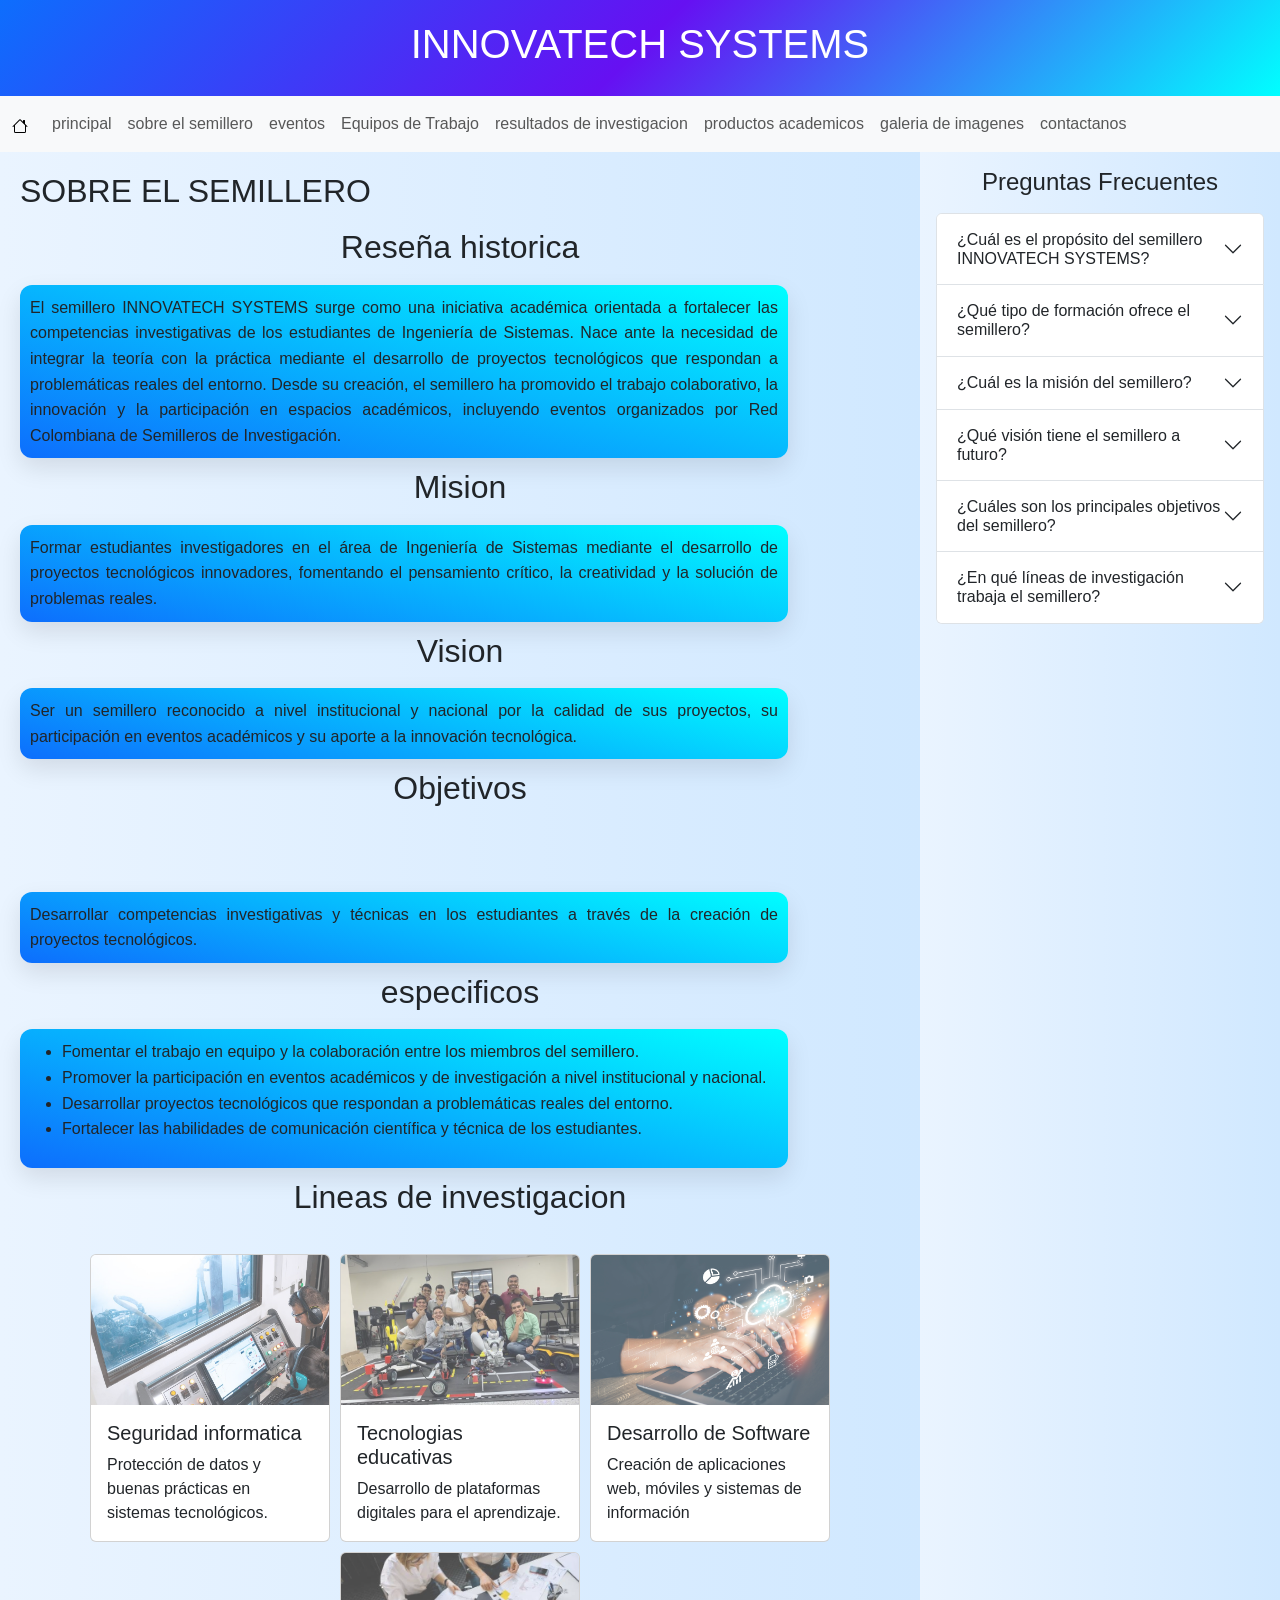
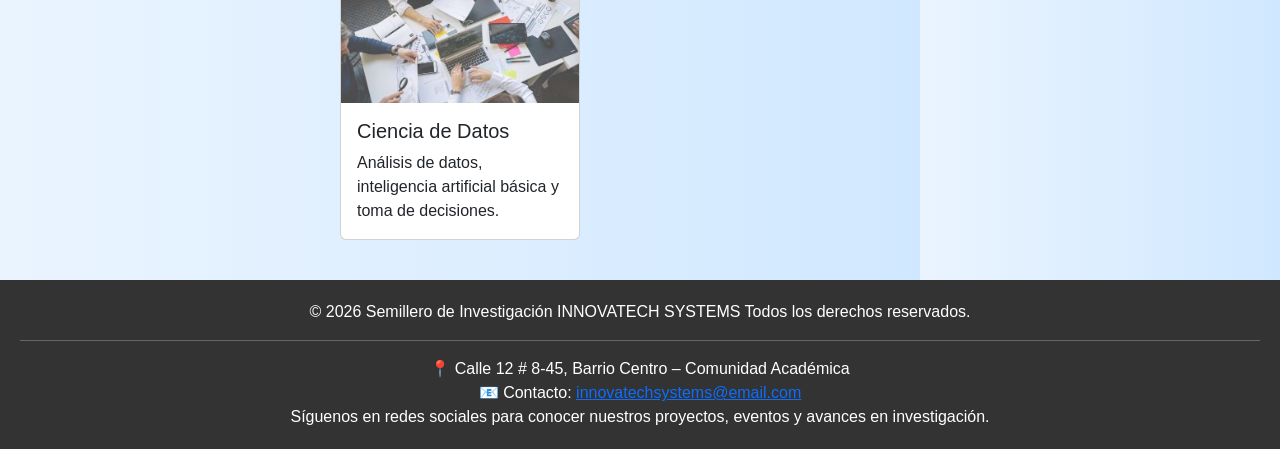
==== sobre-semillero.html @ ef45f182 "daniel camilo" ====
<!DOCTYPE html>
<html lang="es">

<head>
    <meta charset="UTF-8">
    <meta name="viewport" content="width=device-width, initial-scale=1.0">
    <title>INT-Sobre el Semillero</title>
    <link rel="stylesheet" href="./css/bootstrap-css.css">
    <link rel="stylesheet" href="./css/semillero.css">
    <link rel="stylesheet" href="https://cdnjs.cloudflare.com/ajax/libs/animate.css/4.1.1/animate.min.css">
    <link href="https://unpkg.com/aos@2.3.1/dist/aos.css" rel="stylesheet">
</head>
<link rel="icon" href="./img/cpu-fill.svg" type="image/x-icon">

<body>
    <header>
        <h1 class="animate__animated animate__fadeIn" id="titulo">INNOVATECH SYSTEMS</h1>
    </header>
    <nav class="navbar navbar-expand-lg bg-body-tertiary" id="navtop">
        <div class="container-fluid">
            <a class="navbar-brand" href="index.html"><svg xmlns="http://www.w3.org/2000/svg" width="16" height="16"
                    fill="currentColor" class="bi bi-house" viewBox="0 0 16 16">
                    <path
                        d="M8.707 1.5a1 1 0 0 0-1.414 0L.646 8.146a.5.5 0 0 0 .708.708L2 8.207V13.5A1.5 1.5 0 0 0 3.5 15h9a1.5 1.5 0 0 0 1.5-1.5V8.207l.646.647a.5.5 0 0 0 .708-.708L13 5.793V2.5a.5.5 0 0 0-.5-.5h-1a.5.5 0 0 0-.5.5v1.293zM13 7.207V13.5a.5.5 0 0 1-.5.5h-9a.5.5 0 0 1-.5-.5V7.207l5-5z" />
                </svg></a>
            <button class="navbar-toggler" type="button" data-bs-toggle="collapse"
                data-bs-target="#navbarSupportedContent" aria-controls="navbarSupportedContent" aria-expanded="false"
                aria-label="Toggle navigation">
                <span class="navbar-toggler-icon"></span>
            </button>
            <div class="collapse navbar-collapse" id="navbarSupportedContent">
                <ul class="navbar-nav me-auto mb-2 mb-lg-0">
                    <li class="nav-item">
                        <a class="nav-link" aria-current="page" href="./index.html">principal</a>
                    </li>
                    <li class="nav-item">
                        <a class="nav-link" href="sobre-semillero.html">sobre el semillero</a>
                    </li>
                    <li class="nav-item">
                        <a class="nav-link" href="eventos.html">eventos</a>
                    </li>
                    <li class="nav-item">
                        <a class="nav-link" href="equipos-trabajo.html">Equipos de Trabajo</a>
                    </li>
                    <li class="nav-item">
                        <a class="nav-link" href="resultado-investigacion.html">resultados de investigacion</a>
                    </li>
                    <li class="nav-item">
                        <a class="nav-link" href="productos.html">productos academicos</a>
                    </li>
                    <li class="nav-item">
                        <a class="nav-link" href="galeria-imagenes.html">galeria de imagenes</a>
                    </li>
                    <li class="nav-item">
                        <a class="nav-link" href="contactanos.html">contactanos</a>
                    </li>
                </ul>
            </div>
        </div>
    </nav>
    <main>
        <h2 class="animate__animated animate__zoomIn" id="titulo-main">SOBRE EL SEMILLERO</h2>
        <section>
            <div data-aos="fade-right" data-aos-delay="200" class="titulo">
                <h2>Reseña historica</h2>
            </div>
            <div data-aos="zoom-out" data-aos-delay="700" class="resumen" data-aos-anchor-placement="top-bottom">
                El semillero INNOVATECH SYSTEMS surge como una iniciativa académica orientada a fortalecer las
                competencias
                investigativas de los estudiantes de Ingeniería de Sistemas. Nace ante la necesidad de integrar la
                teoría
                con la práctica mediante el desarrollo de proyectos tecnológicos que respondan a problemáticas reales
                del
                entorno. Desde su creación, el semillero ha promovido el trabajo colaborativo, la innovación y la
                participación en
                espacios académicos, incluyendo eventos organizados por Red Colombiana de Semilleros de Investigación.
            </div>
        </section>
        <section>
            <div data-aos="fade-left" data-aos-delay="200" class="titulo">
                <h2>Mision</h2>
            </div>
            <div data-aos="zoom-in" data-aos-delay="700" class="resumen" data-aos-anchor-placement="top-bottom">
                Formar estudiantes investigadores en el área de Ingeniería de Sistemas mediante el desarrollo de
                proyectos tecnológicos innovadores, fomentando el pensamiento crítico, la creatividad y la solución de
                problemas reales.
            </div>
        </section>
        <section>
            <div data-aos="fade-right" data-aos-delay="200" class="titulo">
                <h2>Vision</h2>
            </div>
            <div data-aos="zoom-out" data-aos-delay="700" class="resumen" data-aos-anchor-placement="top-bottom">Ser un
                semillero reconocido a nivel institucional y nacional por la calidad de sus proyectos, su participación
                en eventos académicos y su aporte a la innovación tecnológica.
            </div>
        </section>
        <section>
            <div data-aos="fade-left" data-aos-delay="200" class="titulo">
                <h2>Objetivos</h2>
            </div>
            <article>
                <div data-aos="fade-left" data-aos-delay="500" class="titulo">
                    <h2>general</h2>
                </div>
                <div data-aos="zoom-in" data-aos-delay="900" class="resumen" data-aos-anchor-placement="top-bottom">
                    Desarrollar competencias investigativas y técnicas en los estudiantes a través de la creación de
                    proyectos tecnológicos.
                </div>
            </article>
            <article>
                <div data-aos="fade-right" data-aos-delay="100" class="titulo">
                    <h2>especificos</h2>
                </div>
                <div data-aos="zoom-out" data-aos-delay="900" class="resumen" data-aos-anchor-placement="top-bottom">
                    <ul>
                        <li>Fomentar el trabajo en equipo y la colaboración entre los miembros del semillero.</li>
                        <li>Promover la participación en eventos académicos y de investigación a nivel institucional y
                            nacional.</li>
                        <li>Desarrollar proyectos tecnológicos que respondan a problemáticas reales del entorno.</li>
                        <li>Fortalecer las habilidades de comunicación científica y técnica de los estudiantes.</li>
                    </ul>
                </div>
            </article>
        </section>
        <div data-aos="fade-right" data-aos-delay="200" class="titulo">
            <h2>Lineas de investigacion</h2>
        </div>
        <section class="menu">
            <div class="card" style="width: 15rem;">
                <img src="./img/galeria1.jpg" class="card-img-top" alt="personas en un centro de control">
                <div class="card-body">
                    <h5>Seguridad informatica</h5>
                    <p class="card-text">Protección de datos y buenas prácticas en sistemas tecnológicos.</p>
                </div>
            </div>
            <div class="card" style="width: 15rem;">
                <img src="./img/galeria3.jpeg" class="card-img-top" alt="estudiantes y sus proyectos">
                <div class="card-body">
                    <h5>Tecnologias educativas</h5>
                    <p class="card-text">Desarrollo de plataformas digitales para el aprendizaje.</p>
                </div>
            </div>
            <div class="card" style="width: 15rem;">
                <img src="./img/galeria8.jpg" class="card-img-top" alt=" persona digitalizando software">
                <div class="card-body">
                    <h5>Desarrollo de Software</h5>
                    <p class="card-text">Creación de aplicaciones web, móviles y sistemas de información</p>
                </div>
            </div>
            <div class="card" style="width: 15rem;">
                <img src="./img/galeria6.jpeg" class="card-img-top" alt="personas en reunion">
                <div class="card-body">
                    <h5>Ciencia de Datos</h5>
                    <p class="card-text">Análisis de datos, inteligencia artificial básica y toma de decisiones.</p>
                </div>
            </div>
        </section>
    </main>

    <aside class="accordion faq-aside p-3" id="faqAccordion">

        <h4 class="mb-3 text-center">Preguntas Frecuentes</h4>

        <div class="accordion-item">
            <h2 class="accordion-header" id="faq1">
                <button class="accordion-button collapsed" type="button" data-bs-toggle="collapse"
                    data-bs-target="#collapse1">
                    ¿Cuál es el propósito del semillero INNOVATECH SYSTEMS?
                </button>
            </h2>
            <div id="collapse1" class="accordion-collapse collapse" data-bs-parent="#faqAccordion">
                <div class="accordion-body">
                    El semillero tiene como propósito fortalecer las competencias investigativas de los estudiantes
                    mediante el desarrollo de proyectos tecnológicos que integren la teoría con la práctica.
                </div>
            </div>
        </div>

        <div class="accordion-item">
            <h2 class="accordion-header" id="faq2">
                <button class="accordion-button collapsed" type="button" data-bs-toggle="collapse"
                    data-bs-target="#collapse2">
                    ¿Qué tipo de formación ofrece el semillero?
                </button>
            </h2>
            <div id="collapse2" class="accordion-collapse collapse" data-bs-parent="#faqAccordion">
                <div class="accordion-body">
                    Ofrece formación en investigación aplicada, desarrollo de proyectos tecnológicos, pensamiento
                    crítico, creatividad y solución de problemas reales.
                </div>
            </div>
        </div>

        <div class="accordion-item">
            <h2 class="accordion-header" id="faq3">
                <button class="accordion-button collapsed" type="button" data-bs-toggle="collapse"
                    data-bs-target="#collapse3">
                    ¿Cuál es la misión del semillero?
                </button>
            </h2>
            <div id="collapse3" class="accordion-collapse collapse" data-bs-parent="#faqAccordion">
                <div class="accordion-body">
                    Formar estudiantes investigadores en ingeniería de sistemas mediante proyectos innovadores,
                    fomentando habilidades técnicas, creatividad y pensamiento crítico.
                </div>
            </div>
        </div>

        <div class="accordion-item">
            <h2 class="accordion-header" id="faq4">
                <button class="accordion-button collapsed" type="button" data-bs-toggle="collapse"
                    data-bs-target="#collapse4">
                    ¿Qué visión tiene el semillero a futuro?
                </button>
            </h2>
            <div id="collapse4" class="accordion-collapse collapse" data-bs-parent="#faqAccordion">
                <div class="accordion-body">
                    Ser reconocido a nivel institucional y nacional por la calidad de sus proyectos, su participación en
                    eventos académicos y su aporte a la innovación tecnológica.
                </div>
            </div>
        </div>

        <div class="accordion-item">
            <h2 class="accordion-header" id="faq5">
                <button class="accordion-button collapsed" type="button" data-bs-toggle="collapse"
                    data-bs-target="#collapse5">
                    ¿Cuáles son los principales objetivos del semillero?
                </button>
            </h2>
            <div id="collapse5" class="accordion-collapse collapse" data-bs-parent="#faqAccordion">
                <div class="accordion-body">
                    Desarrollar competencias investigativas y técnicas, fomentar el trabajo en equipo, promover la
                    participación en eventos académicos y crear soluciones tecnológicas para problemáticas reales.
                </div>
            </div>
        </div>

        <div class="accordion-item">
            <h2 class="accordion-header" id="faq6">
                <button class="accordion-button collapsed" type="button" data-bs-toggle="collapse"
                    data-bs-target="#collapse6">
                    ¿En qué líneas de investigación trabaja el semillero?
                </button>
            </h2>
            <div id="collapse6" class="accordion-collapse collapse" data-bs-parent="#faqAccordion">
                <div class="accordion-body">
                    El semillero trabaja en áreas como seguridad informática, tecnologías educativas, desarrollo de
                    software y ciencia de datos.
                </div>
            </div>
        </div>

    </aside>

    <footer>© 2026 Semillero de Investigación INNOVATECH SYSTEMS
        Todos los derechos reservados.
        <hr>
        📍 Calle 12 # 8-45, Barrio Centro – Comunidad Académica
        <br>
        📧 Contacto: <a
            href="mailto:innovatechsystems@email.com?subject=Contacto%20desde%20la%20web&body=Hola">innovatechsystems@email.com</a>
        <br>
        Síguenos en redes sociales para conocer nuestros proyectos, eventos y avances en investigación.
    </footer>
    <script src="https://unpkg.com/aos@2.3.1/dist/aos.js"></script>
    <script src="https://cdn.jsdelivr.net/npm/bootstrap@5.3.2/dist/js/bootstrap.bundle.min.js"></script>
    <script>
        AOS.init();
    </script>
</body>

</html>
---- css/semillero.css ----
* {
    padding: 0;
    margin: 0;
    box-sizing: border-box;
}

body {
    min-height: 100vh;
    overflow-x: hidden;
    display: grid;
    grid-template-columns: 1fr;
    grid-template-rows: auto auto 1fr auto auto;
    width: 100%;
    font-family: Arial, sans-serif;
    grid-template-areas:
        "header"
        "navtop"
        "main"
        "aside"
        "footer";
}

header {
    grid-area: header;
    background: linear-gradient(135deg, #0d6efd, #6610f2, aqua);
    color: white;
    padding: 20px;
    text-align: center;
    align-content: center;
    justify-content: center;
}

.animate__animated.animate__fadeIn {
    animation-duration: 3s;
    animation-fill-mode: both;
    animation-delay: 1000ms;
}

#titulo {
    animation-delay: 200ms;
}

#navtop {
    grid-area: navtop;
    position: sticky;
    top: 0;
    z-index: 1000;
    background-color: rgba(255, 255, 255, 0.8);
}

main {
    grid-area: main;
    overflow-x: hidden;
    padding: 20px;
    background: linear-gradient(to right,
            #eaf4ff,
            #d9ecff,
            #c7e4ff,
            #b5dcff,
            #a3d4ff,
            #55b0ff,
            #3597ff);
    background-size: 400% 100%;
    animation: rgbBlue 12s ease infinite;
    gap: 10px;
    justify-items: center;
    align-items: center;
}

.titulo {
    display: flex;
    align-self: start;
    justify-content: center;
    text-align: center;
    align-items: center;
    width: 100%;
    padding: 10px;

}

.resumen {
    background: linear-gradient(13deg, #0d6efd, aqua);
    justify-content: center;
    align-items: center;
    text-align: justify;
    padding: 10px;
    border-radius: 12px;
    box-shadow: 0 10px 25px rgba(0, 0, 0, 0.1);
    line-height: 1.6;
    width: 60vw;
}

aside {
    grid-area: aside;
     background: linear-gradient(to right,
            #eaf4ff,
            #d9ecff,
            #c7e4ff,
            #b5dcff,
            #a3d4ff,
            #55b0ff,
            #3597ff);
    background-size: 400% 100%;
    animation: rgbBlue 12s ease infinite;

}

.menu {
    flex-wrap: wrap;
    gap: 10px;
    display: flex;
    justify-content: center;
    align-items: center;
    padding: 20px;
}

.card {
    display: flex;
    flex-direction: column;
    transition: transform 0.3s ease, box-shadow 0.3s ease;
}

.card img {
    height: 150px;
    object-fit: cover;
    opacity: 0.7;
}

.card:hover {
    transform: translateY(-8px);
}
.card img:hover {
    opacity: 1;

}
#titulo-section {
    width: 100%;
    text-align: center;
    padding: 10px;
}

footer {
    grid-area: footer;
    background-color: #333;
    color: white;
    padding: 20px;
    text-align: center;
}

@keyframes rgbBlue {
    0% {
        background-position: 0% 50%;
    }

    50% {
        background-position: 100% 50%;
    }

    100% {
        background-position: 0% 50%;
    }
}
@media (min-width: 990px) {
    body {
        grid-template-columns: 1fr auto;
        grid-template-rows: auto auto 1fr auto auto;
        grid-template-areas:
            "header header"
            "navtop navtop"
            "main aside"
            "main aside"
            "footer footer";
    }
    aside{
        width: 360px;
    }
}
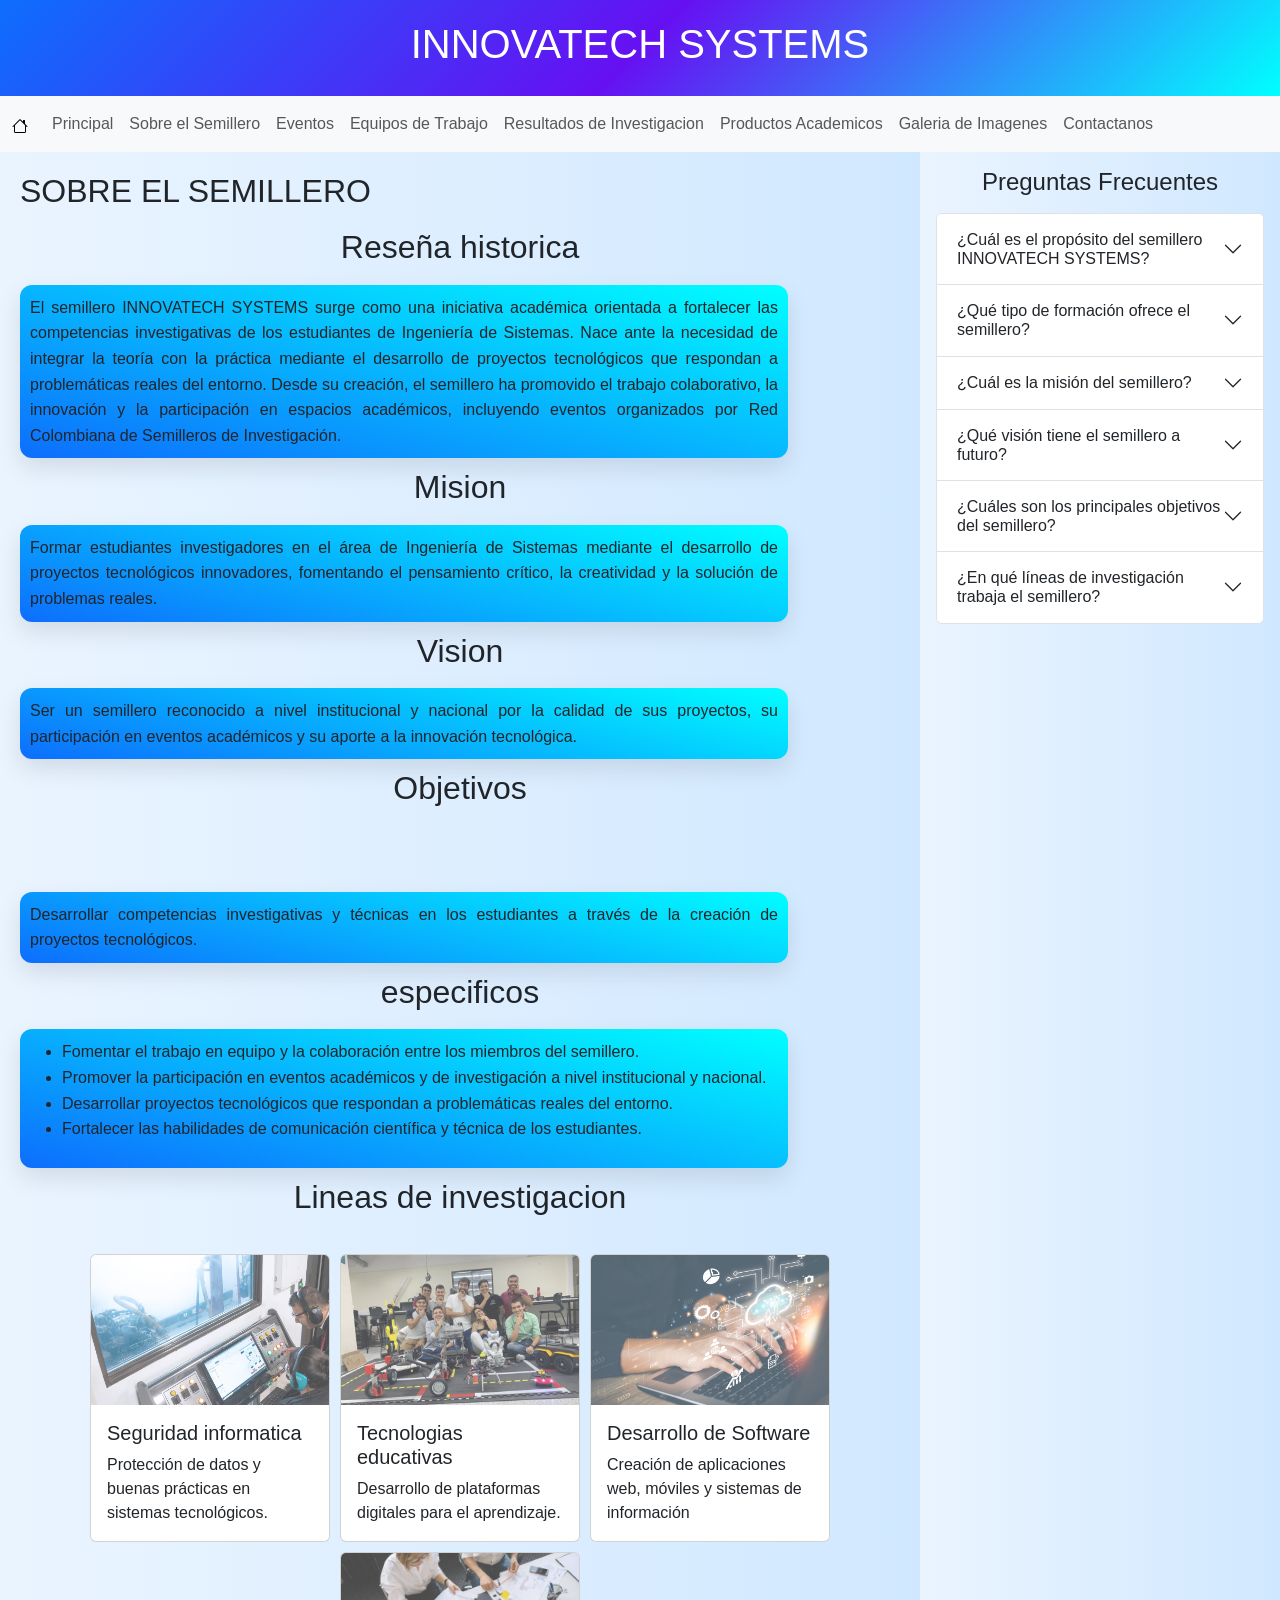
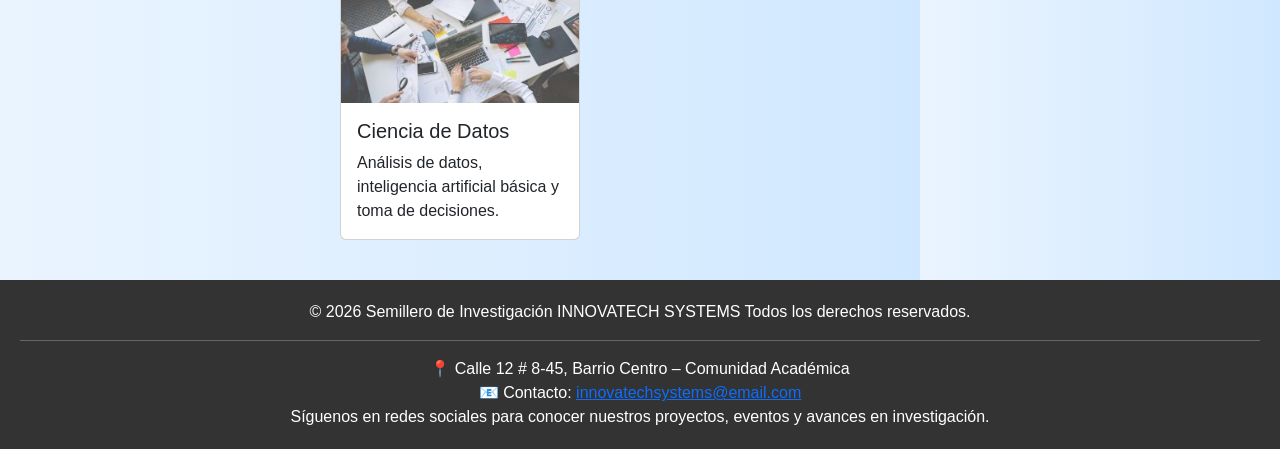
==== commit 6087043b: "Update link text to use proper capitalization" ====
--- a/sobre-semillero.html
+++ b/sobre-semillero.html
@@ -31,28 +31,28 @@
             <div class="collapse navbar-collapse" id="navbarSupportedContent">
                 <ul class="navbar-nav me-auto mb-2 mb-lg-0">
                     <li class="nav-item">
-                        <a class="nav-link" aria-current="page" href="./index.html">principal</a>
-                    </li>
-                    <li class="nav-item">
-                        <a class="nav-link" href="sobre-semillero.html">sobre el semillero</a>
-                    </li>
-                    <li class="nav-item">
-                        <a class="nav-link" href="eventos.html">eventos</a>
+                        <a class="nav-link" aria-current="page" href="./index.html">Principal</a>
+                    </li>
+                    <li class="nav-item">
+                        <a class="nav-link" href="sobre-semillero.html">Sobre el Semillero</a>
+                    </li>
+                    <li class="nav-item">
+                        <a class="nav-link" href="eventos.html">Eventos</a>
                     </li>
                     <li class="nav-item">
                         <a class="nav-link" href="equipos-trabajo.html">Equipos de Trabajo</a>
                     </li>
                     <li class="nav-item">
-                        <a class="nav-link" href="resultado-investigacion.html">resultados de investigacion</a>
-                    </li>
-                    <li class="nav-item">
-                        <a class="nav-link" href="productos.html">productos academicos</a>
-                    </li>
-                    <li class="nav-item">
-                        <a class="nav-link" href="galeria-imagenes.html">galeria de imagenes</a>
-                    </li>
-                    <li class="nav-item">
-                        <a class="nav-link" href="contactanos.html">contactanos</a>
+                        <a class="nav-link" href="resultado-investigacion.html">Resultados de Investigacion</a>
+                    </li>
+                    <li class="nav-item">
+                        <a class="nav-link" href="productos.html">Productos Academicos</a>
+                    </li>
+                    <li class="nav-item">
+                        <a class="nav-link" href="galeria-imagenes.html">Galeria de Imagenes</a>
+                    </li>
+                    <li class="nav-item">
+                        <a class="nav-link" href="contactanos.html">Contactanos</a>
                     </li>
                 </ul>
             </div>
@@ -271,4 +271,4 @@
     </script>
 </body>
 
-</html>+</html>
